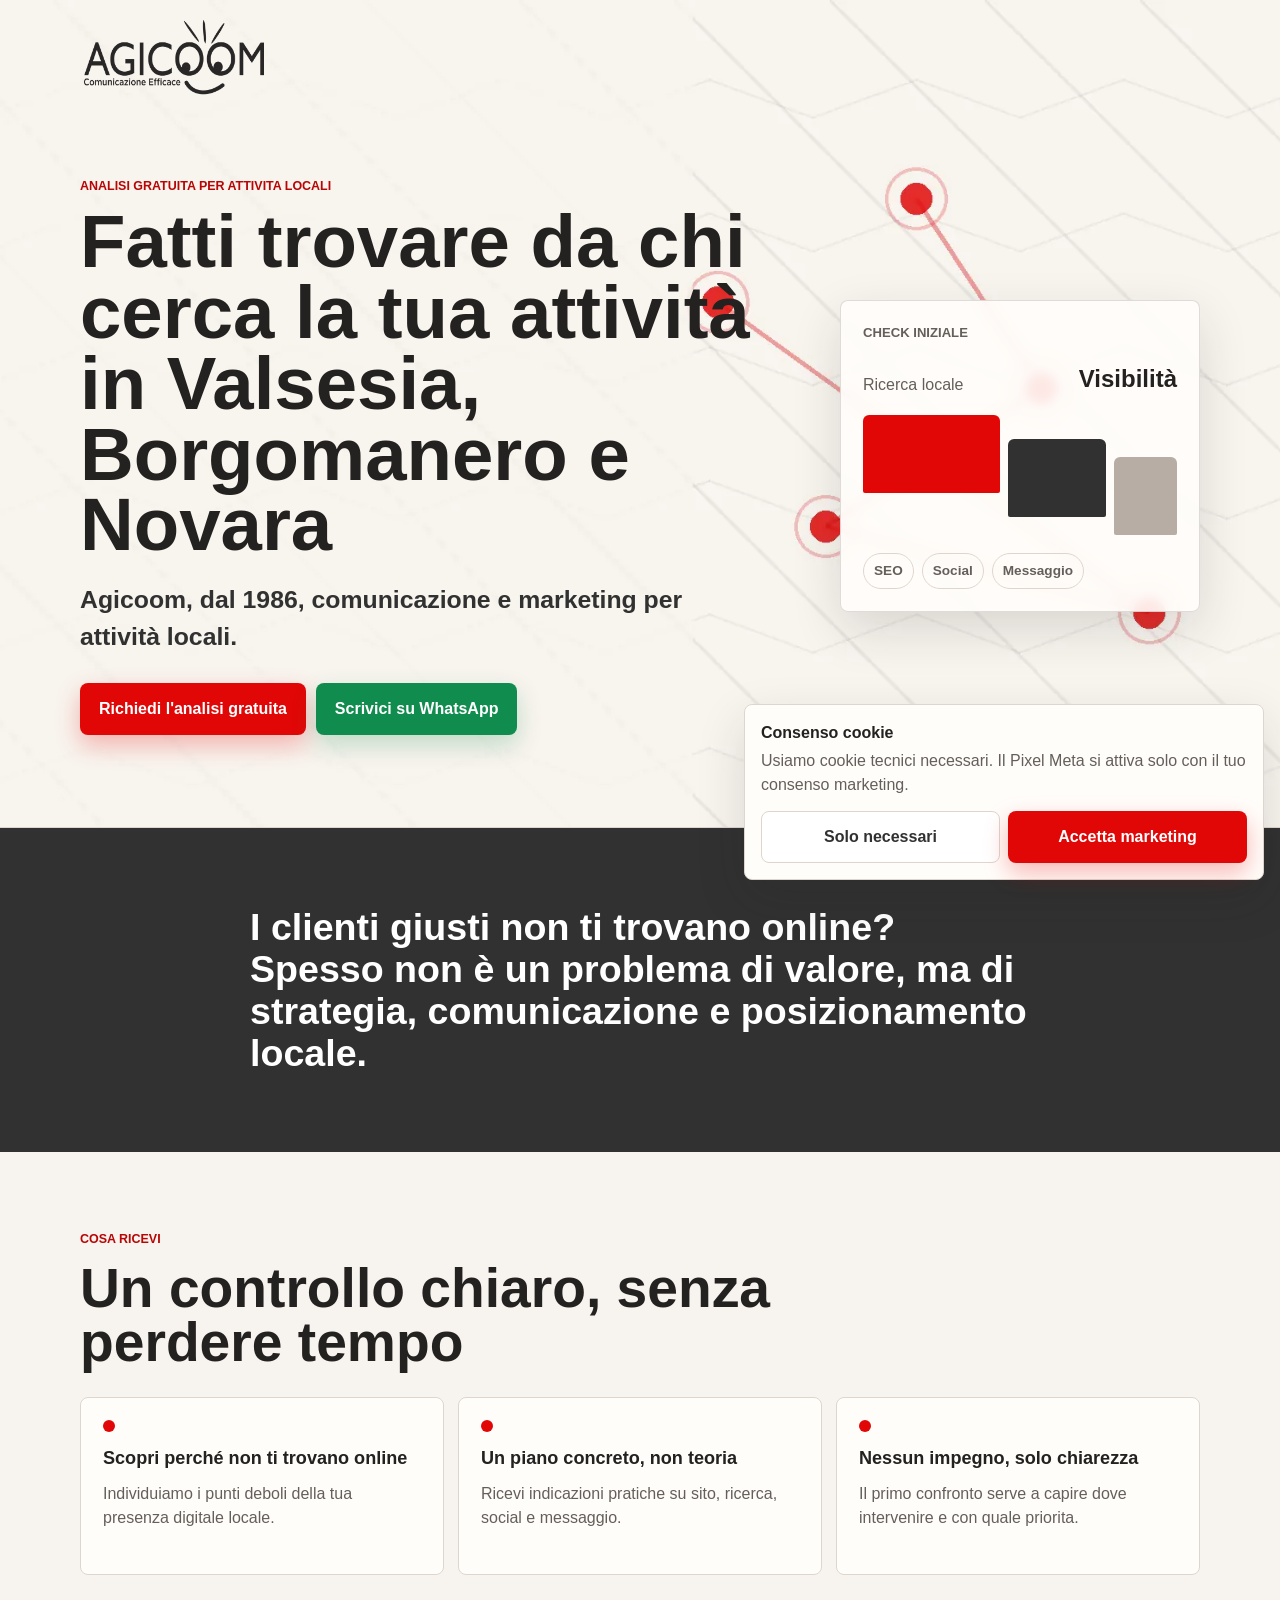
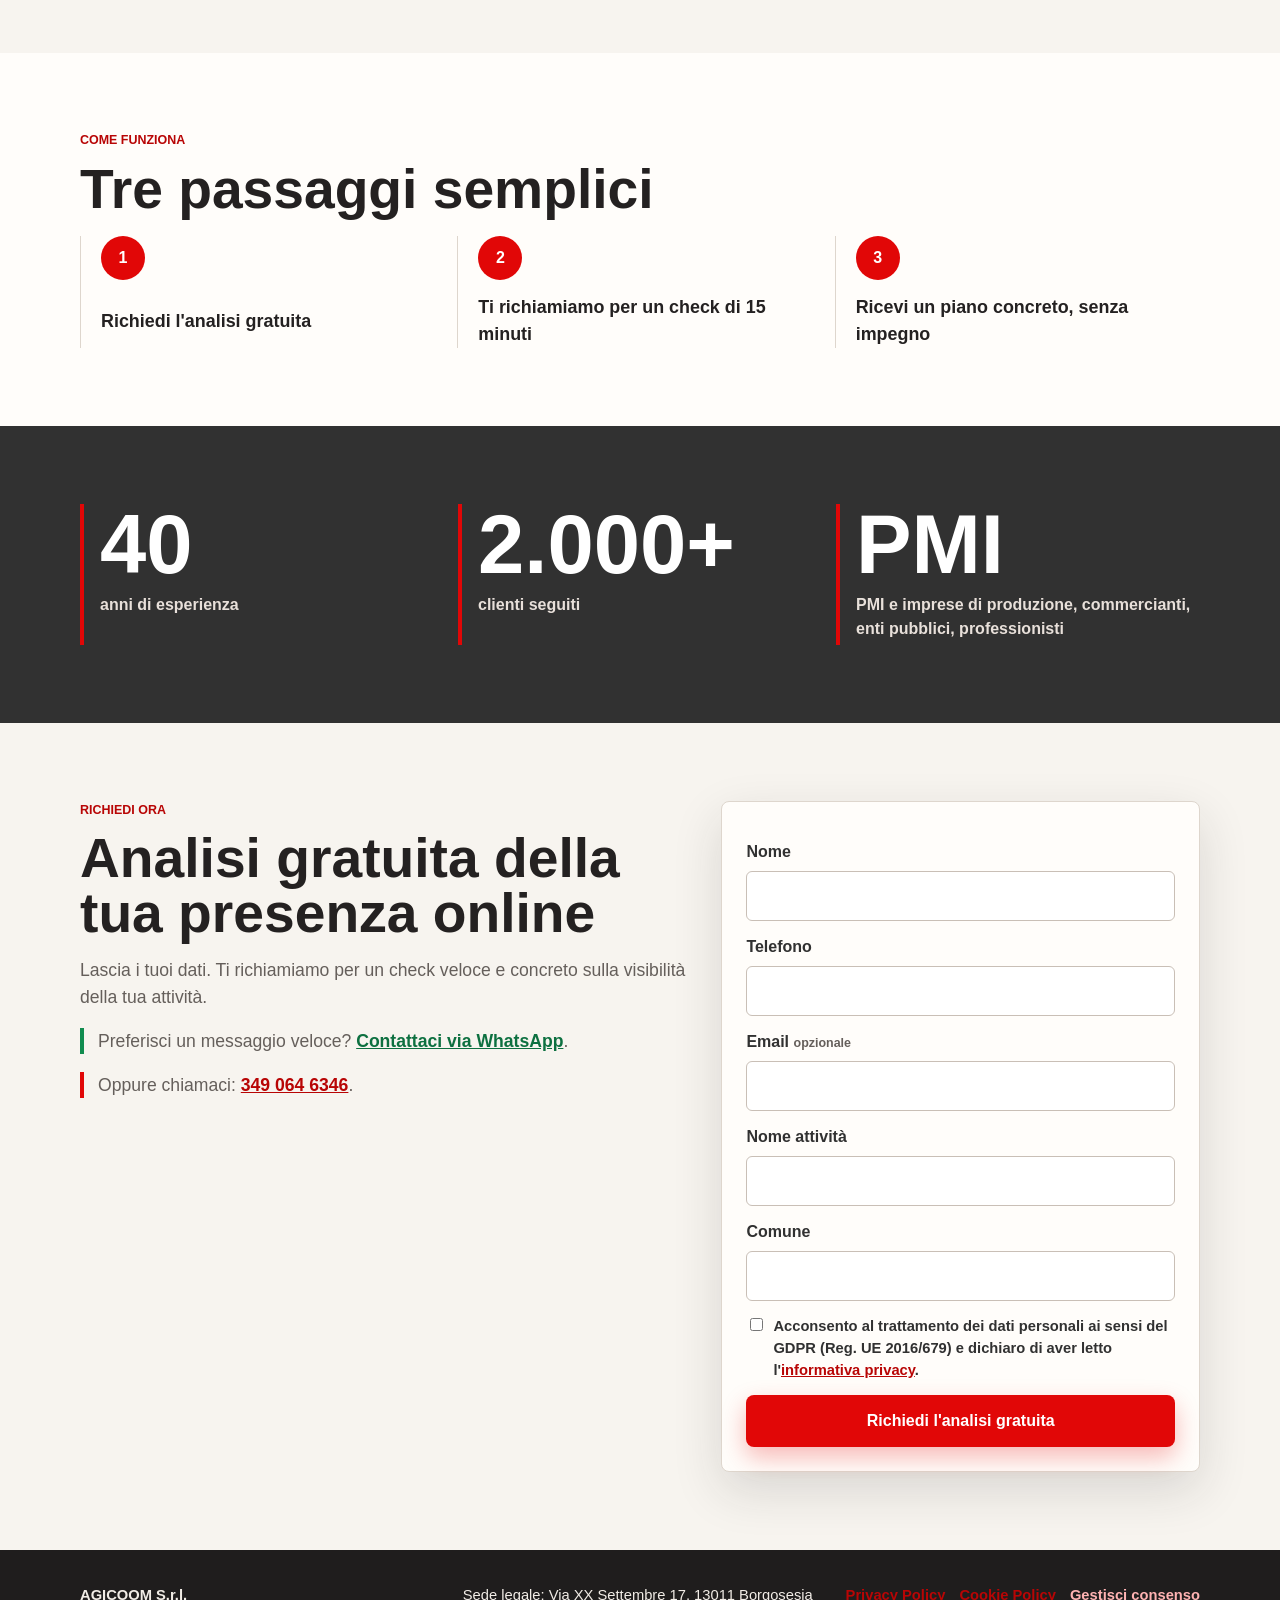
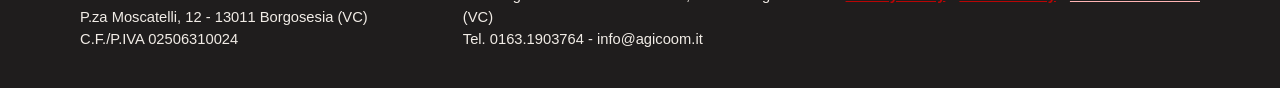
==== index.html @ b38d0c37 "Initial AGICOOM landing page" ====
<!doctype html>
<html lang="it">
  <head>
    <meta charset="utf-8">
    <meta name="viewport" content="width=device-width, initial-scale=1">
    <title>Analisi gratuita visibilita online | AGICOOM</title>
    <meta name="description" content="Richiedi l'analisi gratuita della tua presenza online in Valsesia, Borgomanero e Novara. AGICOOM, comunicazione e marketing dal 1986.">
    <link rel="canonical" href="https://analisi.agicoom.com/">
    <meta property="og:title" content="Fatti trovare da chi cerca la tua attivita">
    <meta property="og:description" content="Analisi gratuita della tua presenza online per attivita locali in Valsesia, Borgomanero e Novara.">
    <meta property="og:type" content="website">
    <meta property="og:url" content="https://analisi.agicoom.com/">
    <meta name="theme-color" content="#e10707">
    <link rel="icon" type="image/png" href="assets/favicon.png">
    <link rel="preload" href="assets/hero-local-visibility.webp" as="image" type="image/webp">
    <link rel="stylesheet" href="styles.css">
    <script src="script.js" defer></script>
  </head>
  <body data-page="landing">
    <header class="site-header" aria-label="Intestazione">
      <a class="brand" href="#hero" aria-label="AGICOOM">
        <picture>
          <source srcset="assets/agicoom-logo.webp" type="image/webp">
          <img src="assets/agicoom-logo.png" width="640" height="271" alt="AGICOOM Comunicazione Efficace">
        </picture>
      </a>
    </header>

    <main>
      <section class="hero section-band" id="hero">
        <div class="container hero-grid">
          <div class="hero-copy">
            <p class="eyebrow">Analisi gratuita per attivita locali</p>
            <h1>Fatti trovare da chi cerca la tua attivit&agrave; in Valsesia, Borgomanero e Novara</h1>
            <p class="hero-subtitle">Agicoom, dal 1986, comunicazione e marketing per attivit&agrave; locali.</p>
            <div class="hero-actions">
              <a class="button primary" href="#lead-form">Richiedi l'analisi gratuita</a>
              <a class="button whatsapp-button" href="https://wa.me/393490646346?text=Ciao%20AGICOOM%2C%20vorrei%20richiedere%20l%27analisi%20gratuita%20della%20mia%20presenza%20online." target="_blank" rel="noopener" data-whatsapp-link>Scrivici su WhatsApp</a>
            </div>
          </div>
          <div class="hero-proof" aria-label="Sintesi dell'analisi">
            <div class="audit-panel">
              <p class="panel-label">Check iniziale</p>
              <div class="signal-row">
                <span>Ricerca locale</span>
                <strong>Visibilit&agrave;</strong>
              </div>
              <div class="signal-bars" aria-hidden="true">
                <span></span>
                <span></span>
                <span></span>
              </div>
              <div class="signal-list">
                <span>SEO</span>
                <span>Social</span>
                <span>Messaggio</span>
              </div>
            </div>
          </div>
        </div>
      </section>

      <section class="section-band problem">
        <div class="container narrow">
          <p>I clienti giusti non ti trovano online? Spesso non &egrave; un problema di valore, ma di strategia, comunicazione e posizionamento locale.</p>
        </div>
      </section>

      <section class="section-band value">
        <div class="container">
          <div class="section-heading">
            <p class="eyebrow">Cosa ricevi</p>
            <h2>Un controllo chiaro, senza perdere tempo</h2>
          </div>
          <div class="feature-grid">
            <article class="feature-item">
              <span class="icon-dot" aria-hidden="true"></span>
              <h3>Scopri perch&eacute; non ti trovano online</h3>
              <p>Individuiamo i punti deboli della tua presenza digitale locale.</p>
            </article>
            <article class="feature-item">
              <span class="icon-dot" aria-hidden="true"></span>
              <h3>Un piano concreto, non teoria</h3>
              <p>Ricevi indicazioni pratiche su sito, ricerca, social e messaggio.</p>
            </article>
            <article class="feature-item">
              <span class="icon-dot" aria-hidden="true"></span>
              <h3>Nessun impegno, solo chiarezza</h3>
              <p>Il primo confronto serve a capire dove intervenire e con quale priorita.</p>
            </article>
          </div>
        </div>
      </section>

      <section class="section-band steps">
        <div class="container">
          <div class="section-heading compact">
            <p class="eyebrow">Come funziona</p>
            <h2>Tre passaggi semplici</h2>
          </div>
          <ol class="step-list">
            <li>
              <span>1</span>
              <p>Richiedi l'analisi gratuita</p>
            </li>
            <li>
              <span>2</span>
              <p>Ti richiamiamo per un check di 15 minuti</p>
            </li>
            <li>
              <span>3</span>
              <p>Ricevi un piano concreto, senza impegno</p>
            </li>
          </ol>
        </div>
      </section>

      <section class="section-band authority">
        <div class="container">
          <div class="counter-grid" aria-label="Esperienza AGICOOM">
            <div>
              <strong>40</strong>
              <span>anni di esperienza</span>
            </div>
            <div>
              <strong>2.000+</strong>
              <span>clienti seguiti</span>
            </div>
            <div>
              <strong>PMI</strong>
              <span>PMI e imprese di produzione, commercianti, enti pubblici, professionisti</span>
            </div>
          </div>
        </div>
      </section>

      <section class="section-band form-section" id="lead-form">
        <div class="container form-layout">
          <div class="form-copy">
            <p class="eyebrow">Richiedi ora</p>
            <h2>Analisi gratuita della tua presenza online</h2>
            <p>Lascia i tuoi dati. Ti richiamiamo per un check veloce e concreto sulla visibilit&agrave; della tua attivit&agrave;.</p>
            <p class="whatsapp-note">Preferisci un messaggio veloce? <a href="https://wa.me/393490646346?text=Ciao%20AGICOOM%2C%20vorrei%20richiedere%20l%27analisi%20gratuita%20della%20mia%20presenza%20online." target="_blank" rel="noopener" data-whatsapp-link>Contattaci via WhatsApp</a>.</p>
            <p class="phone-note">Oppure chiamaci: <a href="tel:+393490646346">349 064 6346</a>.</p>
          </div>

          <form class="lead-form" data-lead-form novalidate>
            <div class="form-status" data-form-status role="status" aria-live="polite"></div>
            <label>
              <span>Nome</span>
              <input type="text" name="nome" autocomplete="name" required>
            </label>
            <label>
              <span>Telefono</span>
              <input type="tel" name="telefono" inputmode="tel" autocomplete="tel" required>
            </label>
            <label>
              <span>Email <small>opzionale</small></span>
              <input type="email" name="email" autocomplete="email">
            </label>
            <label>
              <span>Nome attivit&agrave;</span>
              <input type="text" name="attivita" autocomplete="organization" required>
            </label>
            <label>
              <span>Comune</span>
              <input type="text" name="comune" autocomplete="address-level2" required>
            </label>
            <input type="hidden" name="zona" value="">
            <input type="hidden" name="post" value="">
            <label class="privacy-check">
              <input type="checkbox" name="privacy" required>
              <span>Acconsento al trattamento dei dati personali ai sensi del GDPR (Reg. UE 2016/679) e dichiaro di aver letto l'<a href="privacy.html">informativa privacy</a>.</span>
            </label>
            <button class="button primary wide" type="submit">Richiedi l'analisi gratuita</button>
          </form>
        </div>
      </section>
    </main>

    <footer class="site-footer">
      <div class="container footer-grid">
        <p><strong>AGICOOM S.r.l.</strong><br>P.za Moscatelli, 12 - 13011 Borgosesia (VC)<br>C.F./P.IVA 02506310024</p>
        <p>Sede legale: Via XX Settembre 17, 13011 Borgosesia (VC)<br>Tel. 0163.1903764 - info@agicoom.it</p>
        <p class="footer-links"><a href="privacy.html">Privacy Policy</a> <a href="cookie.html">Cookie Policy</a> <button type="button" data-open-consent>Gestisci consenso</button></p>
      </div>
    </footer>

    <div class="sticky-actions" aria-label="Azioni rapide">
      <a class="sticky-cta" href="#lead-form">Analisi gratuita</a>
      <a class="sticky-whatsapp" href="https://wa.me/393490646346?text=Ciao%20AGICOOM%2C%20vorrei%20richiedere%20l%27analisi%20gratuita%20della%20mia%20presenza%20online." target="_blank" rel="noopener" data-whatsapp-link>WhatsApp</a>
    </div>

    <div class="cookie-banner" data-cookie-banner hidden>
      <div>
        <strong>Consenso cookie</strong>
        <p>Usiamo cookie tecnici necessari. Il Pixel Meta si attiva solo con il tuo consenso marketing.</p>
      </div>
      <div class="cookie-actions">
        <button type="button" class="button ghost" data-consent-reject>Solo necessari</button>
        <button type="button" class="button primary" data-consent-accept>Accetta marketing</button>
      </div>
    </div>
  </body>
</html>
---- styles.css ----
:root {
  color-scheme: light;
  --ink: #242121;
  --muted: #655f5b;
  --paper: #f7f4ef;
  --paper-strong: #fffdfa;
  --line: #ded6cd;
  --accent: #e10707;
  --accent-dark: #b80505;
  --charcoal: #313131;
  --white: #ffffff;
  --shadow: 0 18px 50px rgba(36, 33, 33, 0.14);
  --radius: 8px;
  --max: 1120px;
}

* {
  box-sizing: border-box;
}

html {
  scroll-behavior: smooth;
}

body {
  margin: 0;
  background: var(--paper);
  color: var(--ink);
  font-family: Arial, Helvetica, sans-serif;
  line-height: 1.5;
}

img {
  display: block;
  max-width: 100%;
  height: auto;
}

a {
  color: inherit;
}

.container {
  width: min(100% - 32px, var(--max));
  margin: 0 auto;
}

.narrow {
  width: min(100% - 32px, 780px);
}

.site-header {
  position: absolute;
  z-index: 5;
  top: 0;
  left: 0;
  right: 0;
  padding: 20px 0;
}

.site-header.simple {
  position: static;
  background: var(--paper-strong);
  border-bottom: 1px solid var(--line);
}

.brand {
  display: block;
  width: 142px;
  margin-left: max(16px, calc((100vw - var(--max)) / 2));
  text-decoration: none;
}

.section-band {
  position: relative;
  padding: 54px 0;
}

.hero {
  min-height: 94svh;
  padding: 114px 0 48px;
  background: var(--paper) url("assets/hero-local-visibility.webp") center / cover no-repeat;
  display: flex;
  align-items: flex-start;
}

.hero::after {
  content: "";
  position: absolute;
  inset: auto 0 0;
  height: 1px;
  background: var(--line);
}

.hero-grid {
  display: grid;
  gap: 32px;
}

.hero-copy {
  max-width: 760px;
}

.eyebrow {
  margin: 0 0 12px;
  color: var(--accent-dark);
  font-size: 0.78rem;
  font-weight: 800;
  letter-spacing: 0;
  text-transform: uppercase;
}

h1,
h2,
h3,
p {
  overflow-wrap: anywhere;
}

h1 {
  margin: 0;
  max-width: 900px;
  font-size: clamp(2.35rem, 9vw, 4.65rem);
  line-height: 0.95;
  letter-spacing: 0;
}

h2 {
  margin: 0;
  font-size: clamp(2rem, 7vw, 3.45rem);
  line-height: 0.98;
  letter-spacing: 0;
}

h3 {
  margin: 0;
  font-size: 1.13rem;
  line-height: 1.18;
  letter-spacing: 0;
}

.hero-subtitle {
  max-width: 610px;
  margin: 20px 0 28px;
  color: var(--charcoal);
  font-size: clamp(1.1rem, 4.3vw, 1.55rem);
  font-weight: 700;
}

.hero-actions {
  display: flex;
  align-items: center;
  gap: 10px;
  flex-wrap: wrap;
}

.button {
  display: inline-flex;
  min-height: 48px;
  align-items: center;
  justify-content: center;
  border: 1px solid transparent;
  border-radius: var(--radius);
  padding: 13px 18px;
  font: inherit;
  font-weight: 800;
  text-align: center;
  text-decoration: none;
  cursor: pointer;
}

.primary {
  background: var(--accent);
  color: var(--white);
  box-shadow: 0 10px 24px rgba(225, 7, 7, 0.28);
}

.primary:hover,
.primary:focus-visible {
  background: var(--accent-dark);
}

.whatsapp-button,
.sticky-whatsapp {
  background: #118c4f;
  color: var(--white);
  box-shadow: 0 10px 24px rgba(17, 140, 79, 0.24);
}

.whatsapp-button:hover,
.whatsapp-button:focus-visible,
.sticky-whatsapp:hover,
.sticky-whatsapp:focus-visible {
  background: #0d7040;
}

.ghost {
  background: var(--white);
  color: var(--charcoal);
  border-color: var(--line);
}

.wide {
  width: 100%;
}

.hero-proof {
  display: none;
}

.audit-panel {
  width: min(100%, 360px);
  margin-left: auto;
  border: 1px solid rgba(49, 49, 49, 0.16);
  border-radius: var(--radius);
  background: rgba(255, 253, 250, 0.9);
  padding: 22px;
  box-shadow: var(--shadow);
  backdrop-filter: blur(6px);
}

.panel-label {
  margin: 0 0 18px;
  color: var(--muted);
  font-size: 0.82rem;
  font-weight: 800;
  text-transform: uppercase;
}

.signal-row {
  display: flex;
  align-items: end;
  justify-content: space-between;
  gap: 16px;
  color: var(--muted);
}

.signal-row strong {
  color: var(--ink);
  font-size: 1.5rem;
}

.signal-bars {
  display: grid;
  grid-template-columns: 1fr 0.72fr 0.46fr;
  gap: 8px;
  margin: 18px 0;
}

.signal-bars span {
  height: 78px;
  border-radius: 6px 6px 2px 2px;
  background: var(--accent);
}

.signal-bars span:nth-child(2) {
  margin-top: 24px;
  background: #313131;
}

.signal-bars span:nth-child(3) {
  margin-top: 42px;
  background: #b8ada4;
}

.signal-list {
  display: flex;
  gap: 8px;
  flex-wrap: wrap;
}

.signal-list span {
  border: 1px solid var(--line);
  border-radius: 999px;
  padding: 7px 10px;
  color: var(--muted);
  font-size: 0.85rem;
  font-weight: 700;
}

.problem {
  background: var(--charcoal);
  color: var(--white);
}

.problem p {
  margin: 0;
  font-size: clamp(1.35rem, 5vw, 2.35rem);
  font-weight: 800;
  line-height: 1.12;
}

.section-heading {
  max-width: 720px;
  margin-bottom: 28px;
}

.section-heading.compact {
  margin-bottom: 20px;
}

.feature-grid,
.counter-grid {
  display: grid;
  gap: 14px;
}

.feature-item {
  min-height: 178px;
  border: 1px solid var(--line);
  border-radius: var(--radius);
  background: var(--paper-strong);
  padding: 22px;
}

.feature-item p {
  margin: 12px 0 0;
  color: var(--muted);
}

.icon-dot {
  display: block;
  width: 12px;
  height: 12px;
  margin-bottom: 16px;
  border-radius: 50%;
  background: var(--accent);
}

.steps {
  background: var(--paper-strong);
}

.step-list {
  display: grid;
  gap: 12px;
  margin: 0;
  padding: 0;
  list-style: none;
}

.step-list li {
  display: grid;
  grid-template-columns: 44px 1fr;
  align-items: center;
  gap: 14px;
  border-top: 1px solid var(--line);
  padding: 16px 0;
}

.step-list span {
  display: inline-flex;
  width: 44px;
  height: 44px;
  align-items: center;
  justify-content: center;
  border-radius: 50%;
  background: var(--accent);
  color: var(--white);
  font-weight: 900;
}

.step-list p {
  margin: 0;
  font-size: 1.12rem;
  font-weight: 800;
}

.authority {
  background: var(--charcoal);
  color: var(--white);
}

.counter-grid div {
  border-left: 4px solid var(--accent);
  padding: 4px 0 4px 16px;
}

.counter-grid strong {
  display: block;
  font-size: clamp(2.6rem, 13vw, 5.2rem);
  line-height: 0.9;
  letter-spacing: 0;
}

.counter-grid span {
  display: block;
  margin-top: 10px;
  color: #e8e0da;
  font-weight: 800;
}

.form-section {
  background: var(--paper);
}

.form-layout {
  display: grid;
  gap: 26px;
}

.form-copy p:not(.eyebrow) {
  color: var(--muted);
  font-size: 1.1rem;
}

.whatsapp-note {
  margin-top: 18px;
  padding-left: 14px;
  border-left: 4px solid #118c4f;
}

.phone-note {
  margin-top: 10px;
  padding-left: 14px;
  border-left: 4px solid var(--accent);
}

.whatsapp-note a {
  color: #0d7040;
  font-weight: 900;
}

.phone-note a {
  color: var(--accent-dark);
  font-weight: 900;
}

.lead-form {
  display: grid;
  gap: 14px;
  border: 1px solid var(--line);
  border-radius: var(--radius);
  background: var(--paper-strong);
  padding: 18px;
  box-shadow: var(--shadow);
}

.lead-form label {
  display: grid;
  gap: 7px;
  color: var(--charcoal);
  font-weight: 800;
}

.lead-form input[type="text"],
.lead-form input[type="tel"],
.lead-form input[type="email"] {
  width: 100%;
  min-height: 48px;
  border: 1px solid #c9bfb6;
  border-radius: 6px;
  background: var(--white);
  padding: 12px 13px;
  color: var(--ink);
  font: inherit;
}

.lead-form small {
  color: var(--muted);
  font-size: 0.78rem;
  font-weight: 700;
}

.lead-form input:focus {
  outline: 3px solid rgba(225, 7, 7, 0.18);
  border-color: var(--accent);
}

.privacy-check {
  grid-template-columns: 20px 1fr;
  align-items: start;
  gap: 10px;
  color: var(--muted);
  font-size: 0.92rem;
  font-weight: 400;
}

.privacy-check input {
  margin-top: 3px;
  accent-color: var(--accent);
}

.privacy-check a,
.footer-links a,
.legal-content a:not(.button) {
  color: var(--accent-dark);
  font-weight: 800;
}

.form-status {
  min-height: 0;
  color: var(--accent-dark);
  font-weight: 800;
}

.form-status:not(:empty) {
  border: 1px solid rgba(225, 7, 7, 0.25);
  border-radius: 6px;
  background: rgba(225, 7, 7, 0.06);
  padding: 10px 12px;
}

.site-footer {
  background: #1f1d1d;
  color: #f1ece6;
  padding: 34px 0 86px;
}

.footer-grid {
  display: grid;
  gap: 18px;
  font-size: 0.92rem;
}

.footer-grid p {
  margin: 0;
}

.footer-links {
  display: flex;
  align-items: start;
  gap: 14px;
  flex-wrap: wrap;
}

.footer-links button {
  border: 0;
  padding: 0;
  background: transparent;
  color: #ffb3b3;
  font: inherit;
  font-weight: 800;
  text-decoration: underline;
  cursor: pointer;
}

.sticky-actions {
  position: fixed;
  z-index: 9;
  right: 16px;
  bottom: 16px;
  left: 16px;
  display: grid;
  grid-template-columns: minmax(0, 1fr) auto;
  gap: 8px;
}

.sticky-cta,
.sticky-whatsapp {
  min-height: 50px;
  border-radius: var(--radius);
  display: inline-flex;
  align-items: center;
  justify-content: center;
  padding: 12px 14px;
  font-weight: 900;
  text-align: center;
  text-decoration: none;
}

.sticky-cta {
  background: var(--accent);
  color: var(--white);
  box-shadow: 0 12px 28px rgba(225, 7, 7, 0.34);
}

.sticky-whatsapp {
  min-width: 112px;
}

.cookie-banner {
  position: fixed;
  z-index: 10;
  right: 16px;
  bottom: 82px;
  left: 16px;
  display: grid;
  gap: 14px;
  border: 1px solid var(--line);
  border-radius: var(--radius);
  background: var(--paper-strong);
  padding: 16px;
  box-shadow: var(--shadow);
}

.cookie-banner[hidden] {
  display: none !important;
}

.cookie-banner p {
  margin: 4px 0 0;
  color: var(--muted);
}

.cookie-actions {
  display: grid;
  gap: 8px;
}

.thanks-page,
.legal-page {
  min-height: 62svh;
}

.legal-content h1,
.thanks-page h1 {
  font-size: clamp(2.4rem, 9vw, 4.6rem);
}

.legal-content h2 {
  margin-top: 32px;
  font-size: 1.35rem;
  line-height: 1.15;
}

.legal-content p {
  color: var(--muted);
}

.legal-back {
  margin-top: 14px;
}

@media (min-width: 760px) {
  .brand {
    width: 184px;
  }

  .section-band {
    padding: 78px 0;
  }

  .hero {
    min-height: 92vh;
    padding-top: 162px;
    align-items: center;
  }

  .hero-grid {
    grid-template-columns: minmax(0, 1.1fr) minmax(300px, 0.6fr);
    align-items: center;
  }

  .hero-proof {
    display: block;
  }

  .feature-grid,
  .counter-grid {
    grid-template-columns: repeat(3, 1fr);
  }

  .step-list {
    grid-template-columns: repeat(3, 1fr);
  }

  .step-list li {
    grid-template-columns: 1fr;
    align-items: start;
    border-top: 0;
    border-left: 1px solid var(--line);
    padding: 0 20px;
  }

  .form-layout {
    grid-template-columns: minmax(0, 0.9fr) minmax(360px, 0.7fr);
    align-items: start;
  }

  .lead-form {
    padding: 24px;
  }

  .footer-grid {
    grid-template-columns: 1fr 1fr auto;
    align-items: start;
  }

  .sticky-actions {
    display: none;
  }

  .site-footer {
    padding-bottom: 38px;
  }

  .cookie-banner {
    left: auto;
    bottom: 20px;
    width: min(520px, calc(100vw - 40px));
  }

  .cookie-actions {
    grid-template-columns: 1fr 1fr;
  }
}

@media (prefers-reduced-motion: reduce) {
  html {
    scroll-behavior: auto;
  }
}
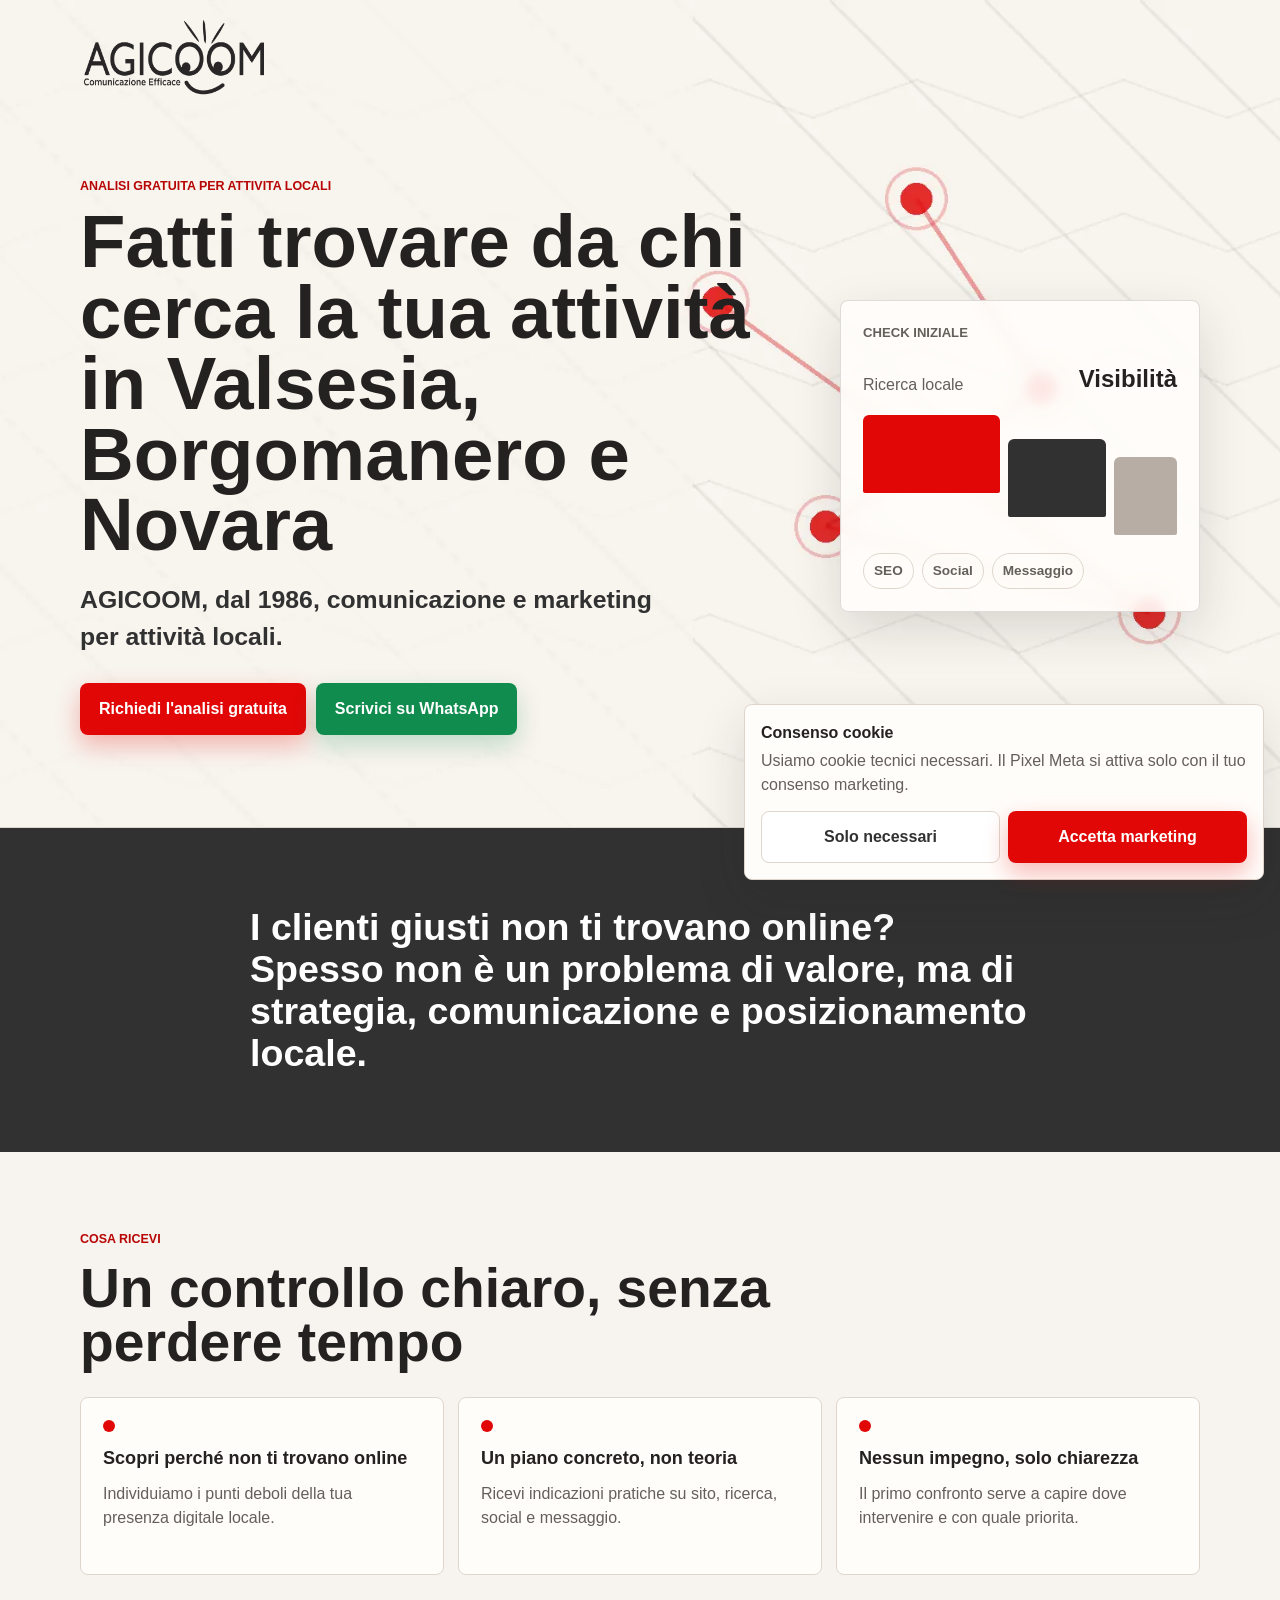
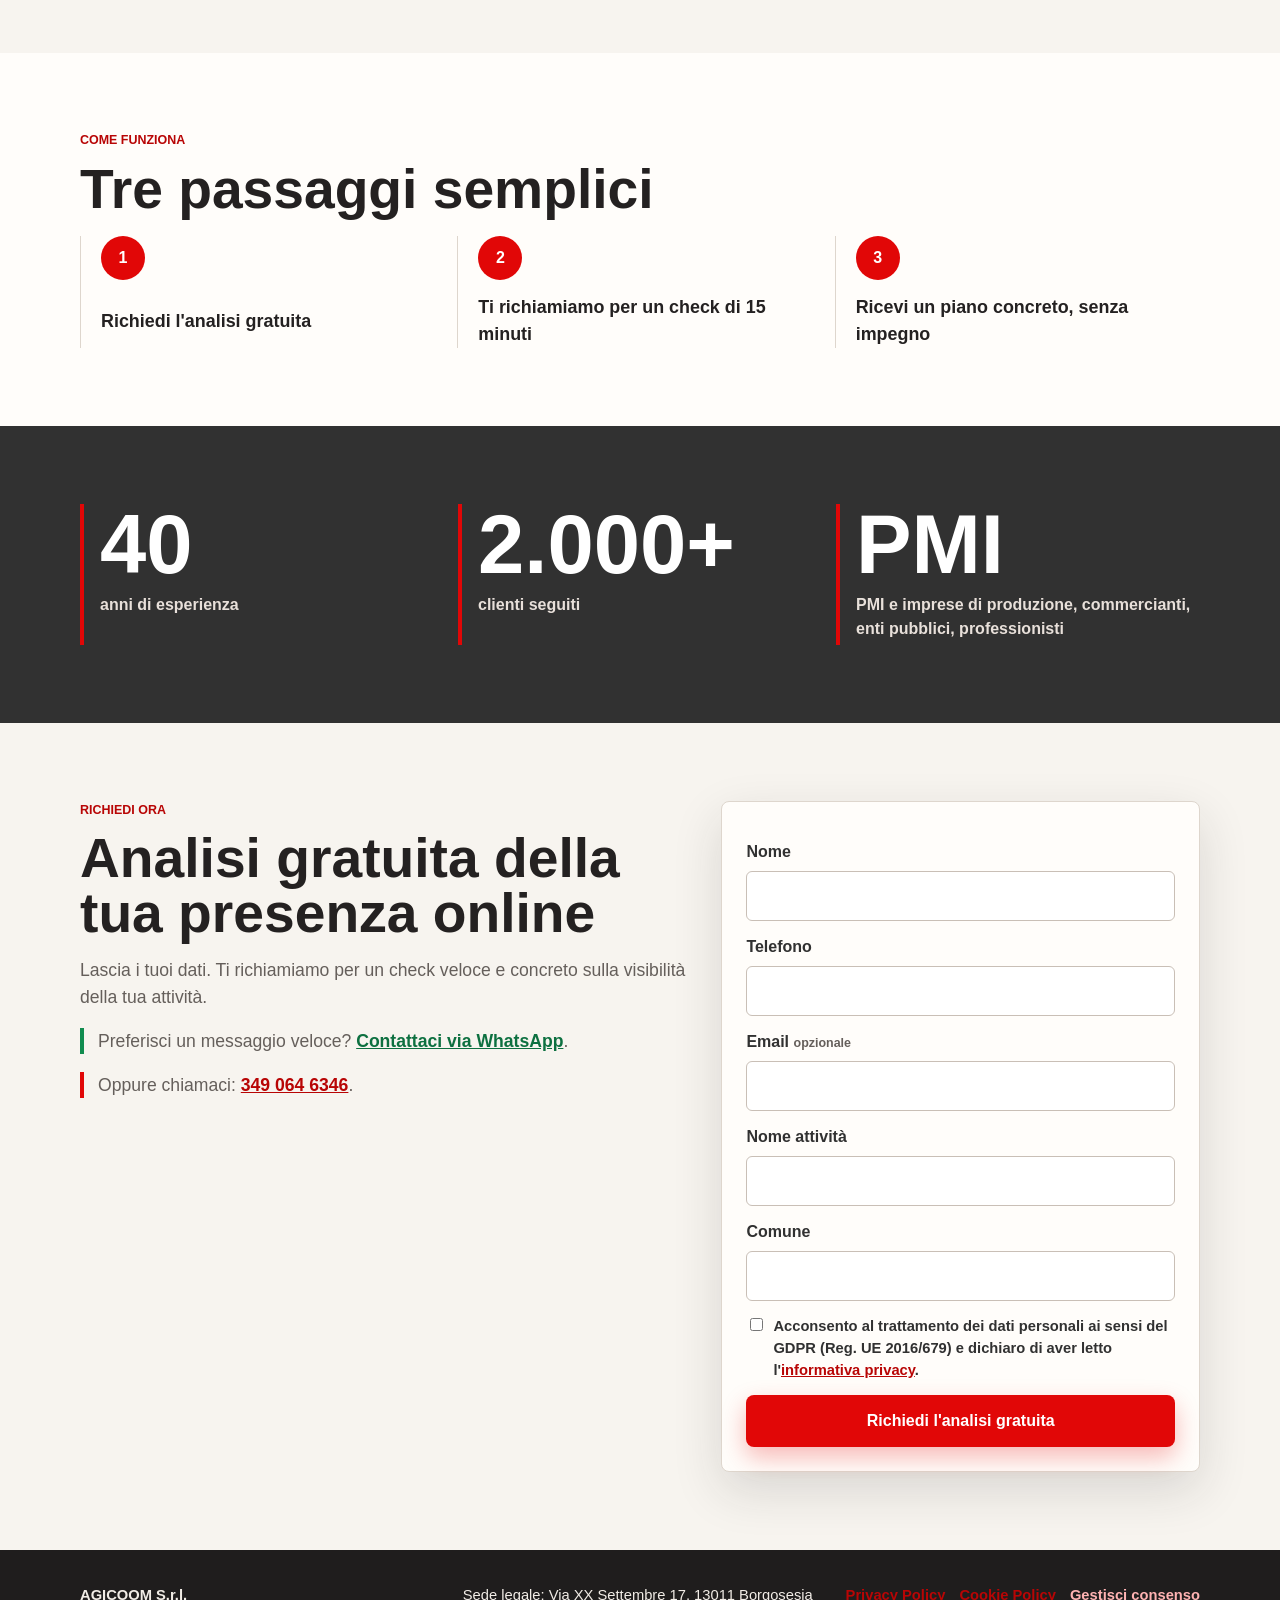
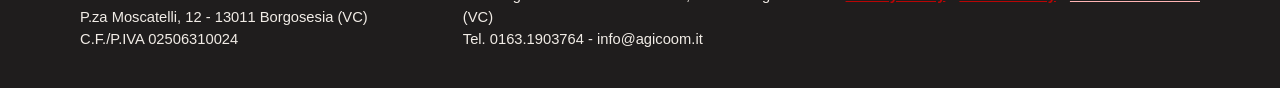
==== commit 045f46f8: "Configure GitHub Pages custom domain" ====
--- a/index.html
+++ b/index.html
@@ -32,7 +32,7 @@
           <div class="hero-copy">
             <p class="eyebrow">Analisi gratuita per attivita locali</p>
             <h1>Fatti trovare da chi cerca la tua attivit&agrave; in Valsesia, Borgomanero e Novara</h1>
-            <p class="hero-subtitle">Agicoom, dal 1986, comunicazione e marketing per attivit&agrave; locali.</p>
+            <p class="hero-subtitle">AGICOOM, dal 1986, comunicazione e marketing per attivit&agrave; locali.</p>
             <div class="hero-actions">
               <a class="button primary" href="#lead-form">Richiedi l'analisi gratuita</a>
               <a class="button whatsapp-button" href="https://wa.me/393490646346?text=Ciao%20AGICOOM%2C%20vorrei%20richiedere%20l%27analisi%20gratuita%20della%20mia%20presenza%20online." target="_blank" rel="noopener" data-whatsapp-link>Scrivici su WhatsApp</a>
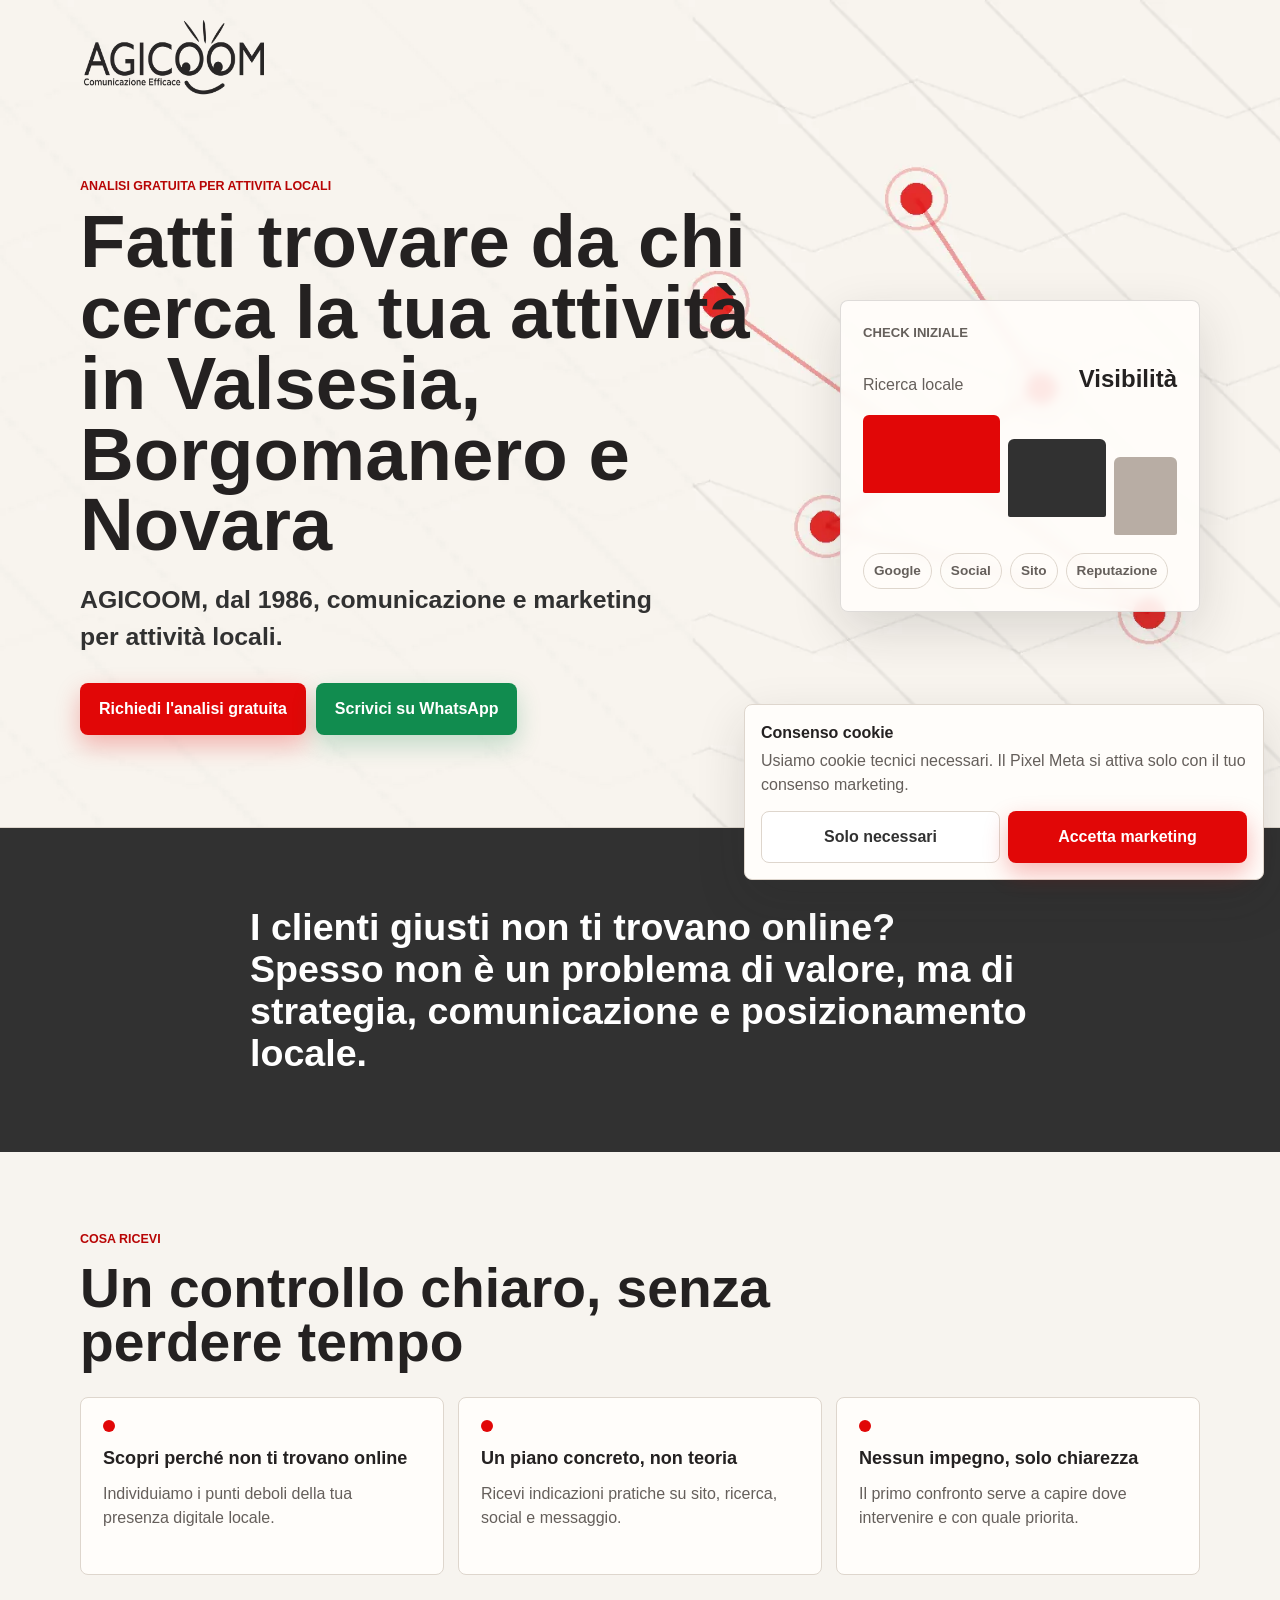
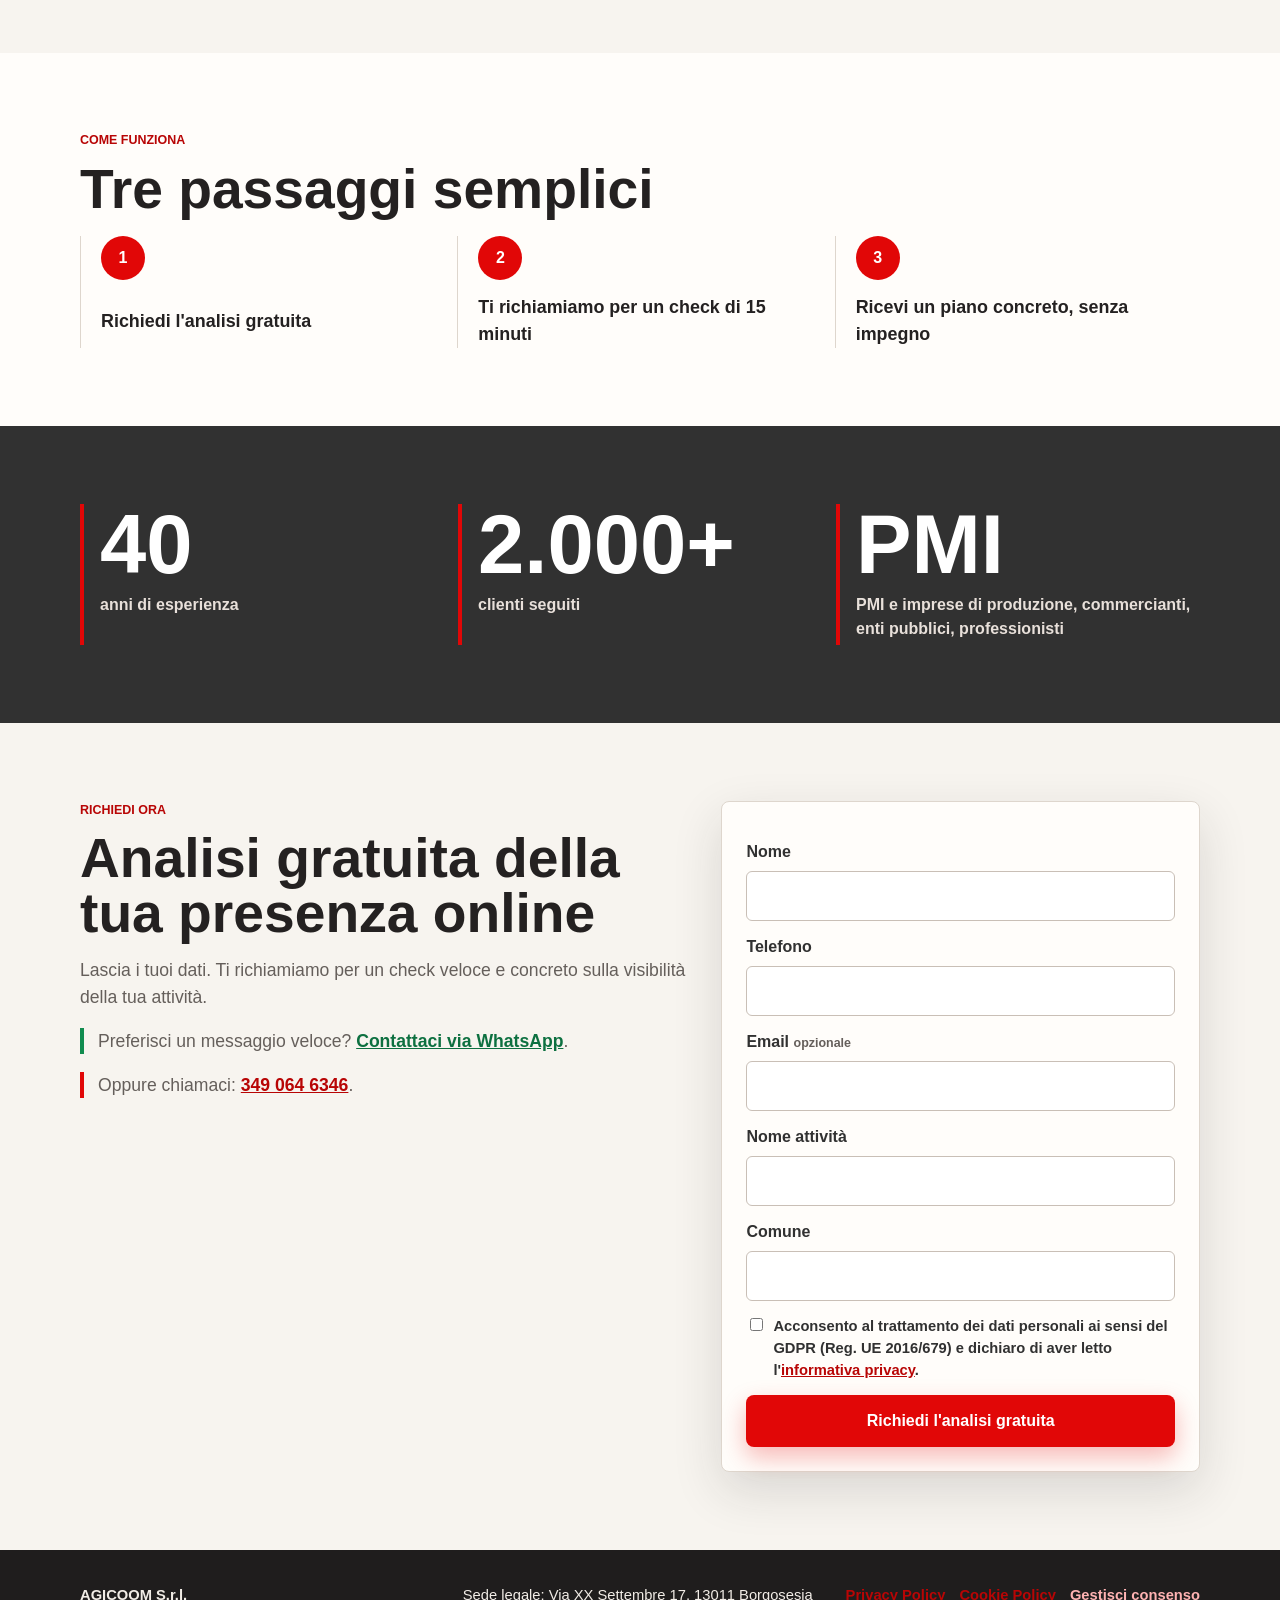
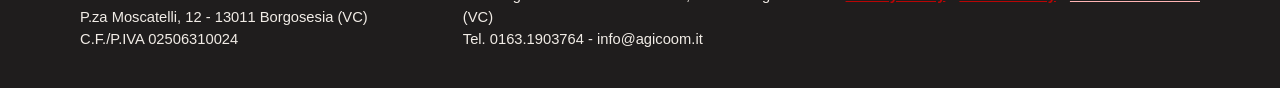
==== commit 110898a0: "Refine hero audit labels" ====
--- a/index.html
+++ b/index.html
@@ -51,9 +51,10 @@
                 <span></span>
               </div>
               <div class="signal-list">
-                <span>SEO</span>
+                <span>Google</span>
                 <span>Social</span>
-                <span>Messaggio</span>
+                <span>Sito</span>
+                <span>Reputazione</span>
               </div>
             </div>
           </div>
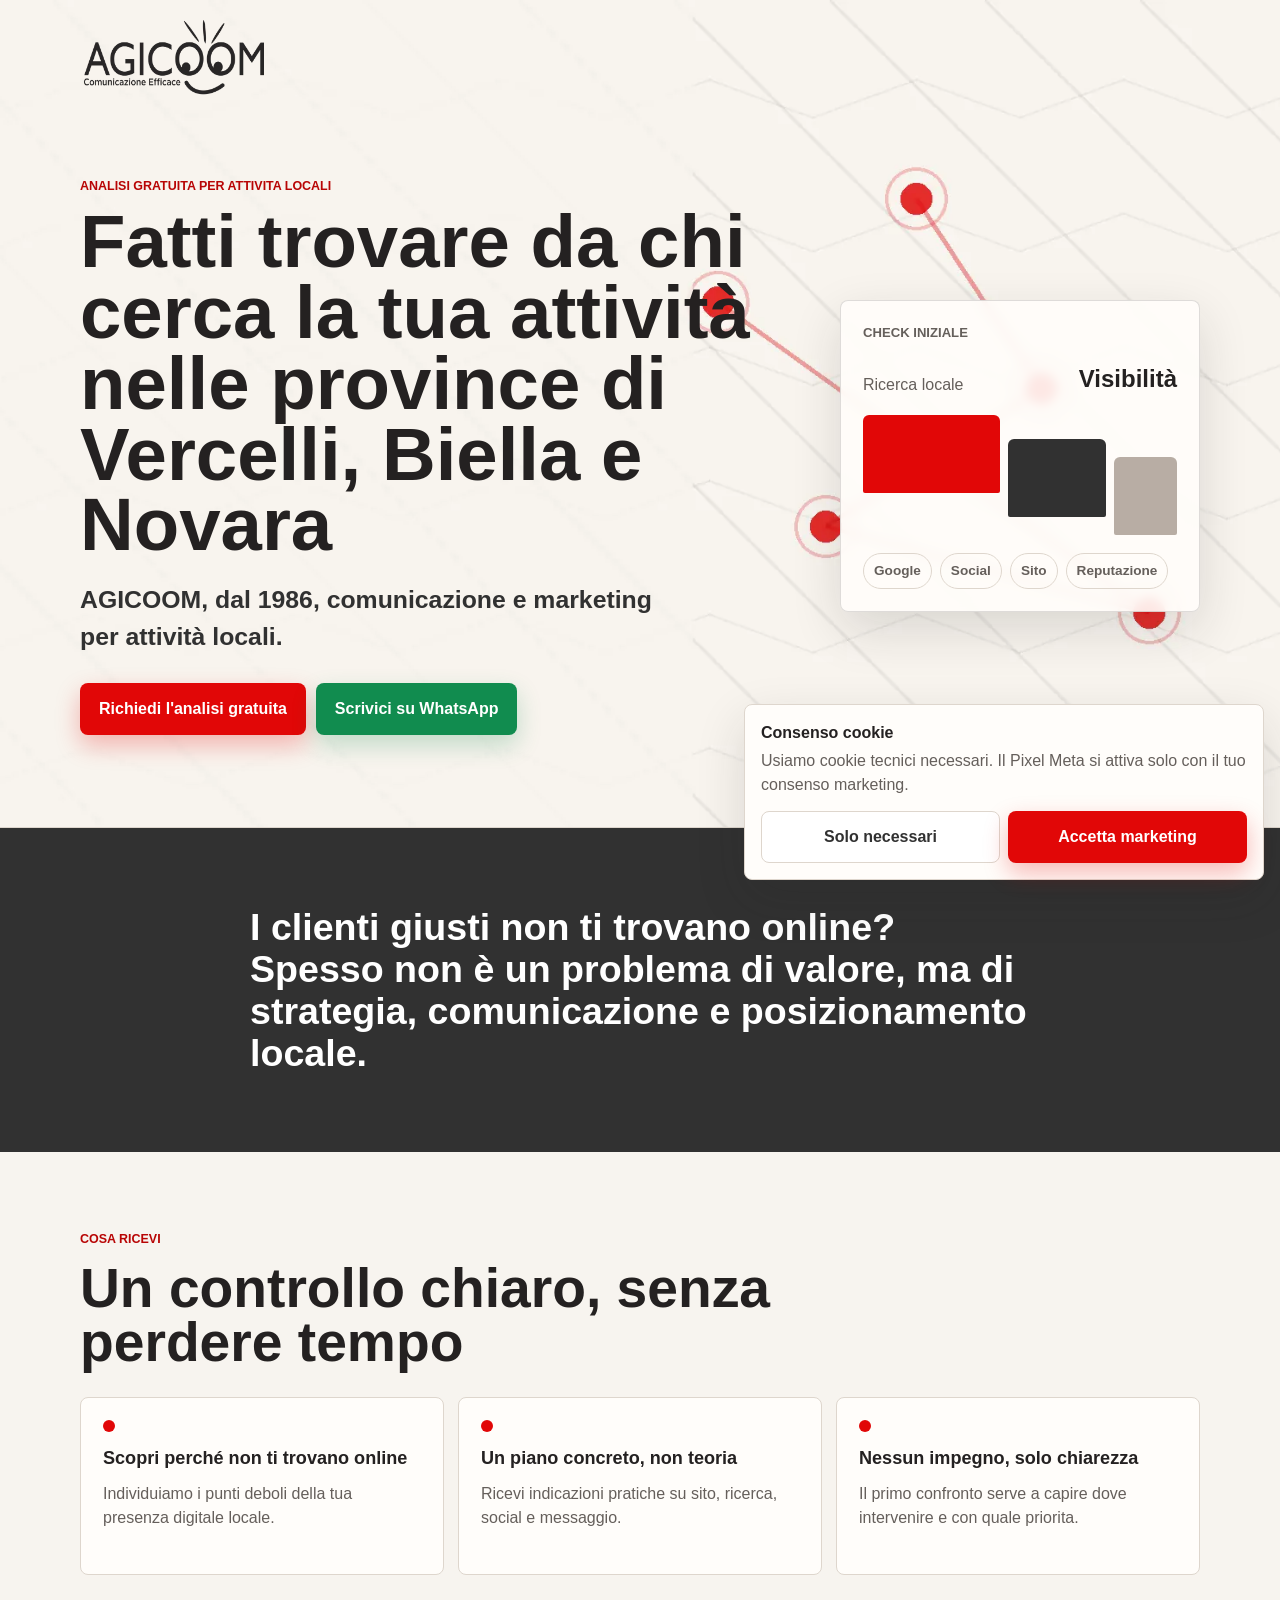
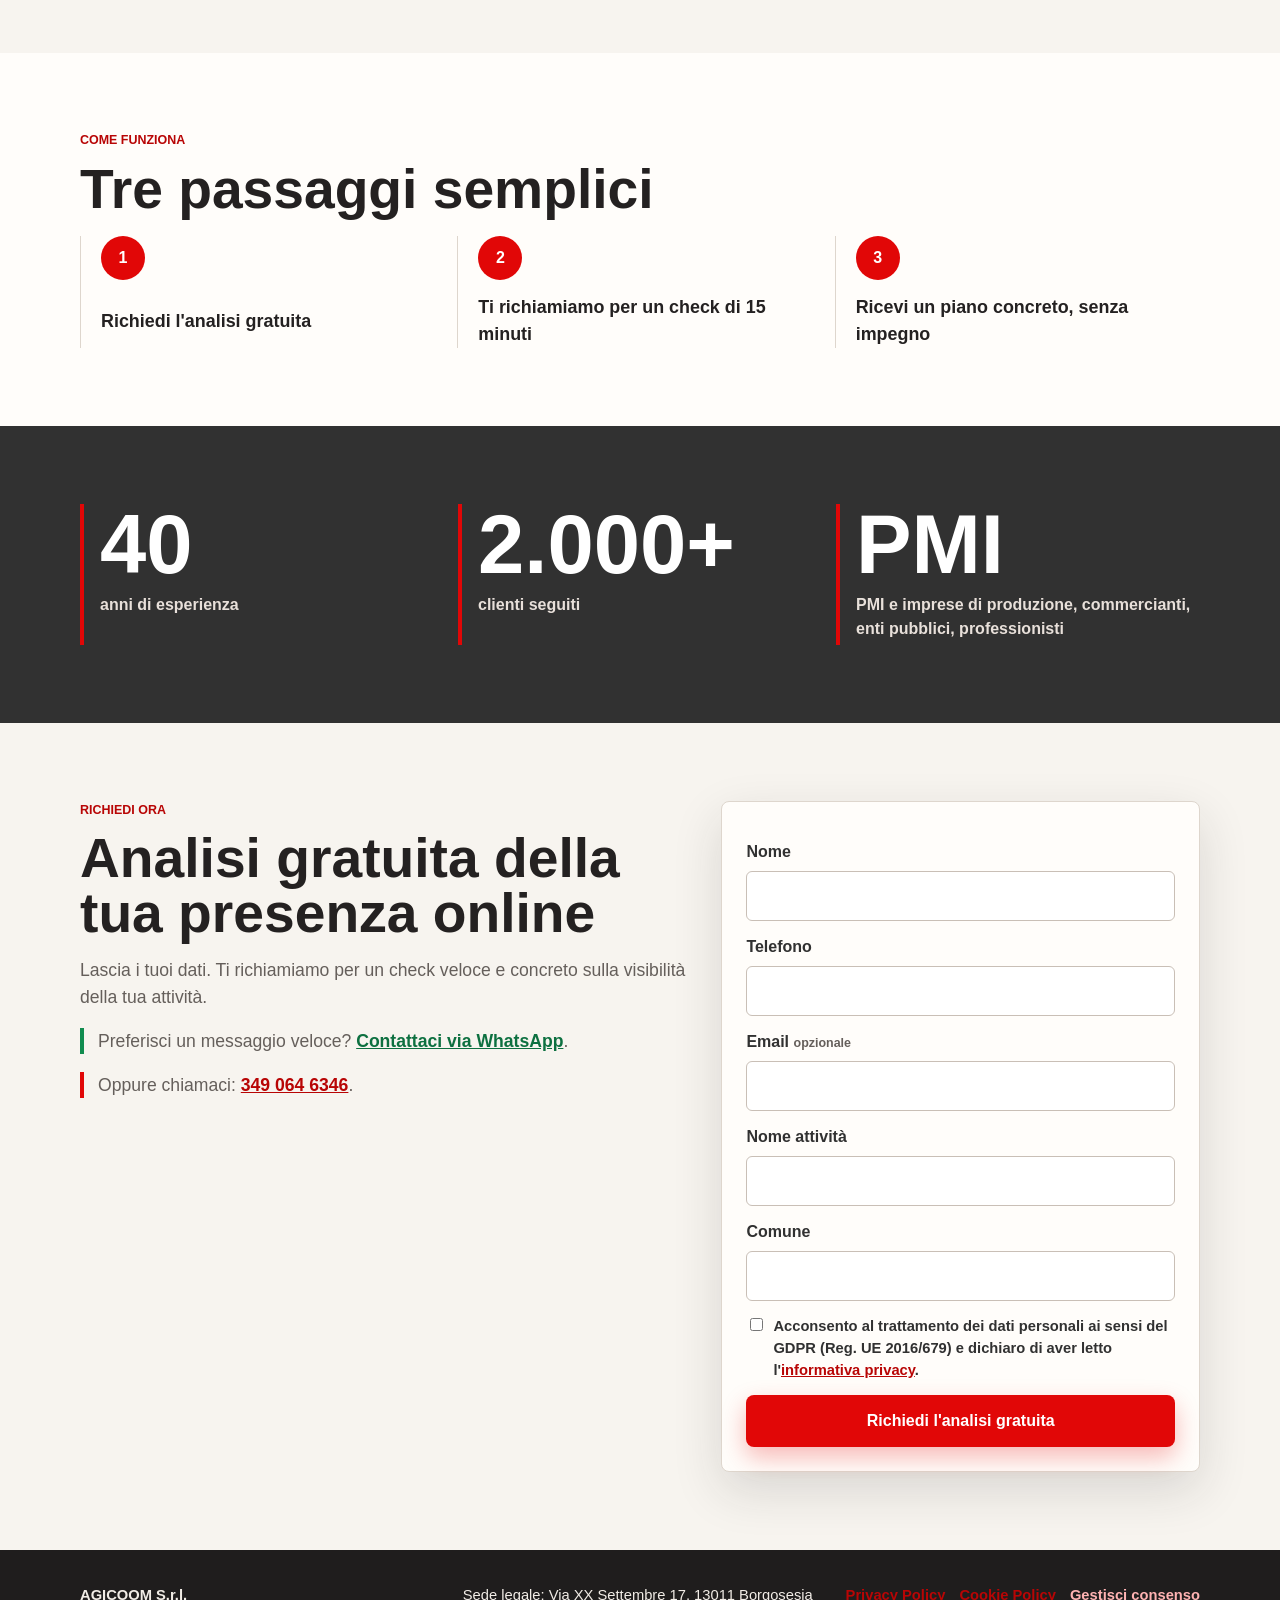
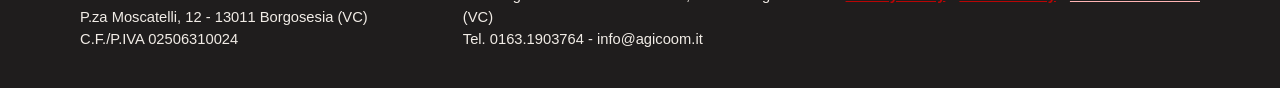
==== commit 9e3b3d11: "Update hero territory copy" ====
--- a/index.html
+++ b/index.html
@@ -4,10 +4,10 @@
     <meta charset="utf-8">
     <meta name="viewport" content="width=device-width, initial-scale=1">
     <title>Analisi gratuita visibilita online | AGICOOM</title>
-    <meta name="description" content="Richiedi l'analisi gratuita della tua presenza online in Valsesia, Borgomanero e Novara. AGICOOM, comunicazione e marketing dal 1986.">
+    <meta name="description" content="Richiedi l'analisi gratuita della tua presenza online nelle province di Vercelli, Biella e Novara. AGICOOM, comunicazione e marketing dal 1986.">
     <link rel="canonical" href="https://analisi.agicoom.com/">
     <meta property="og:title" content="Fatti trovare da chi cerca la tua attivita">
-    <meta property="og:description" content="Analisi gratuita della tua presenza online per attivita locali in Valsesia, Borgomanero e Novara.">
+    <meta property="og:description" content="Analisi gratuita della tua presenza online per attivita locali nelle province di Vercelli, Biella e Novara.">
     <meta property="og:type" content="website">
     <meta property="og:url" content="https://analisi.agicoom.com/">
     <meta name="theme-color" content="#e10707">
@@ -31,7 +31,7 @@
         <div class="container hero-grid">
           <div class="hero-copy">
             <p class="eyebrow">Analisi gratuita per attivita locali</p>
-            <h1>Fatti trovare da chi cerca la tua attivit&agrave; in Valsesia, Borgomanero e Novara</h1>
+            <h1>Fatti trovare da chi cerca la tua attivit&agrave; nelle province di Vercelli, Biella e Novara</h1>
             <p class="hero-subtitle">AGICOOM, dal 1986, comunicazione e marketing per attivit&agrave; locali.</p>
             <div class="hero-actions">
               <a class="button primary" href="#lead-form">Richiedi l'analisi gratuita</a>
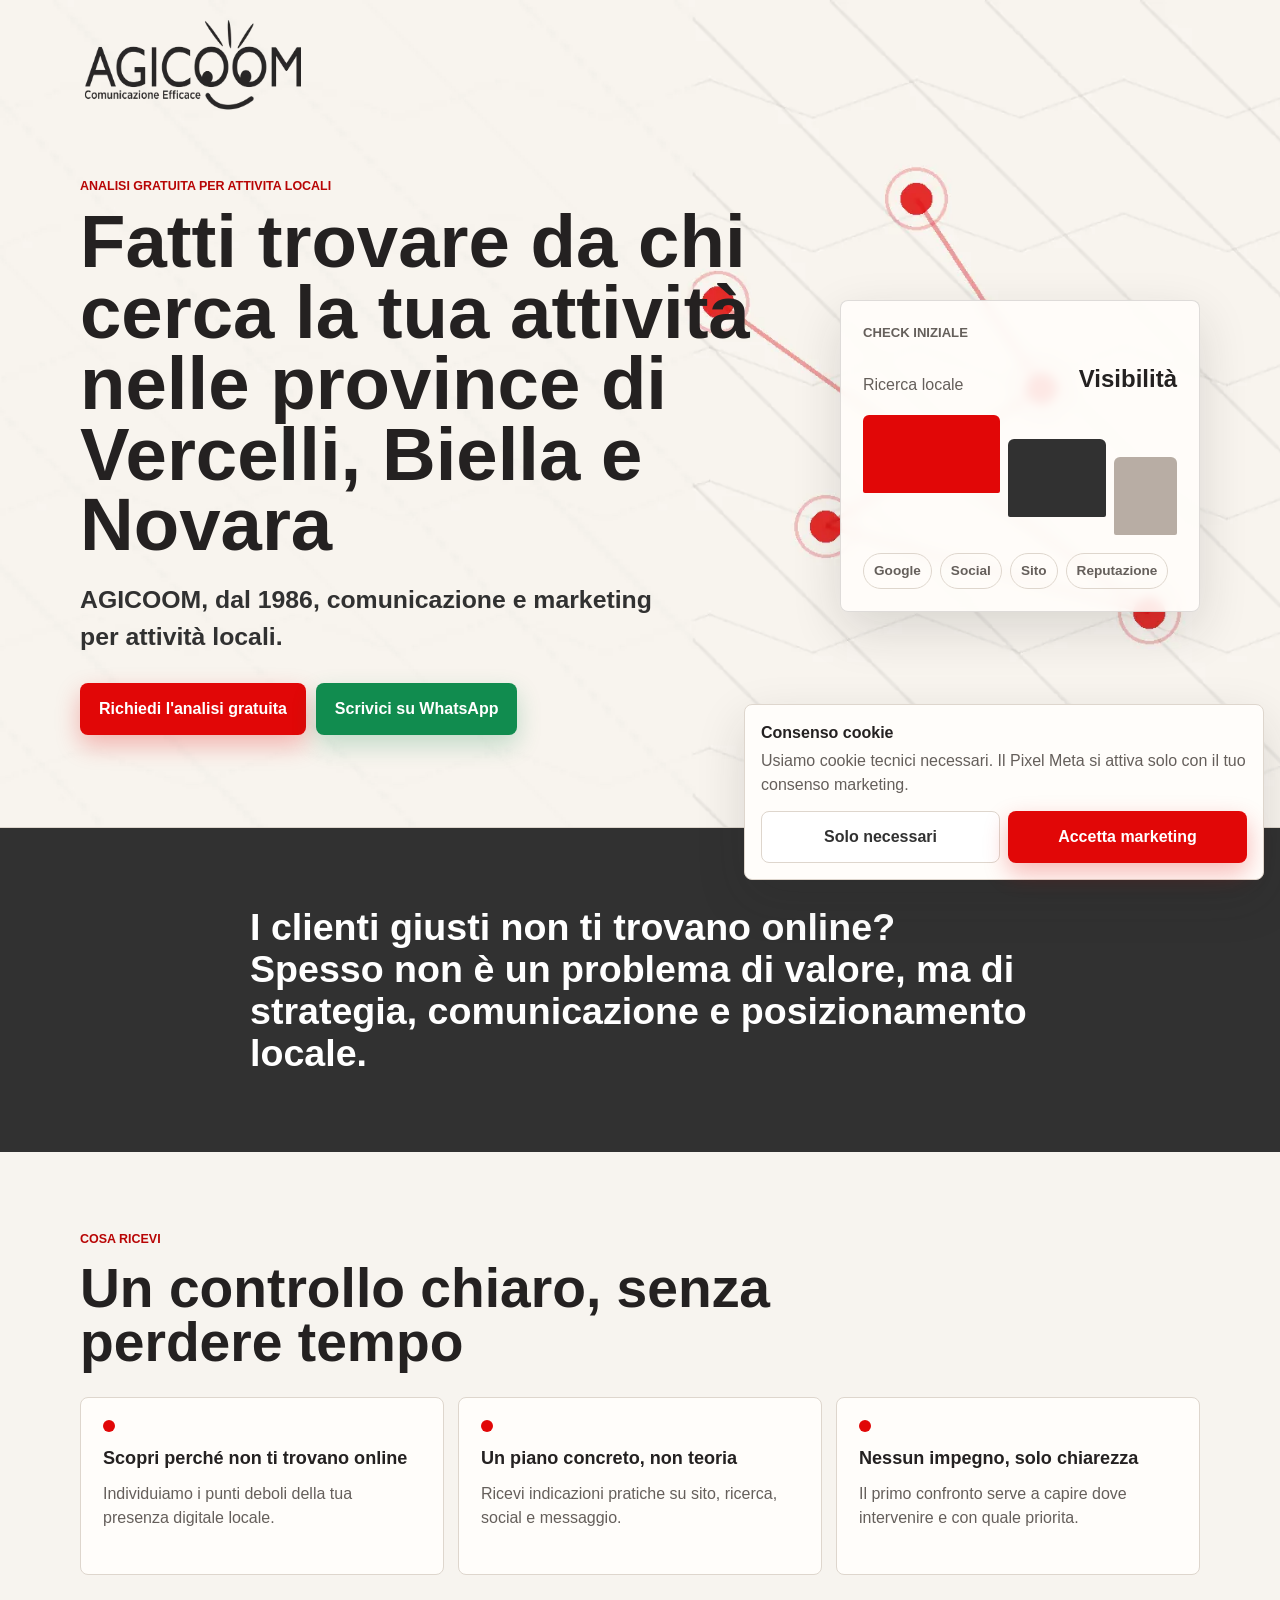
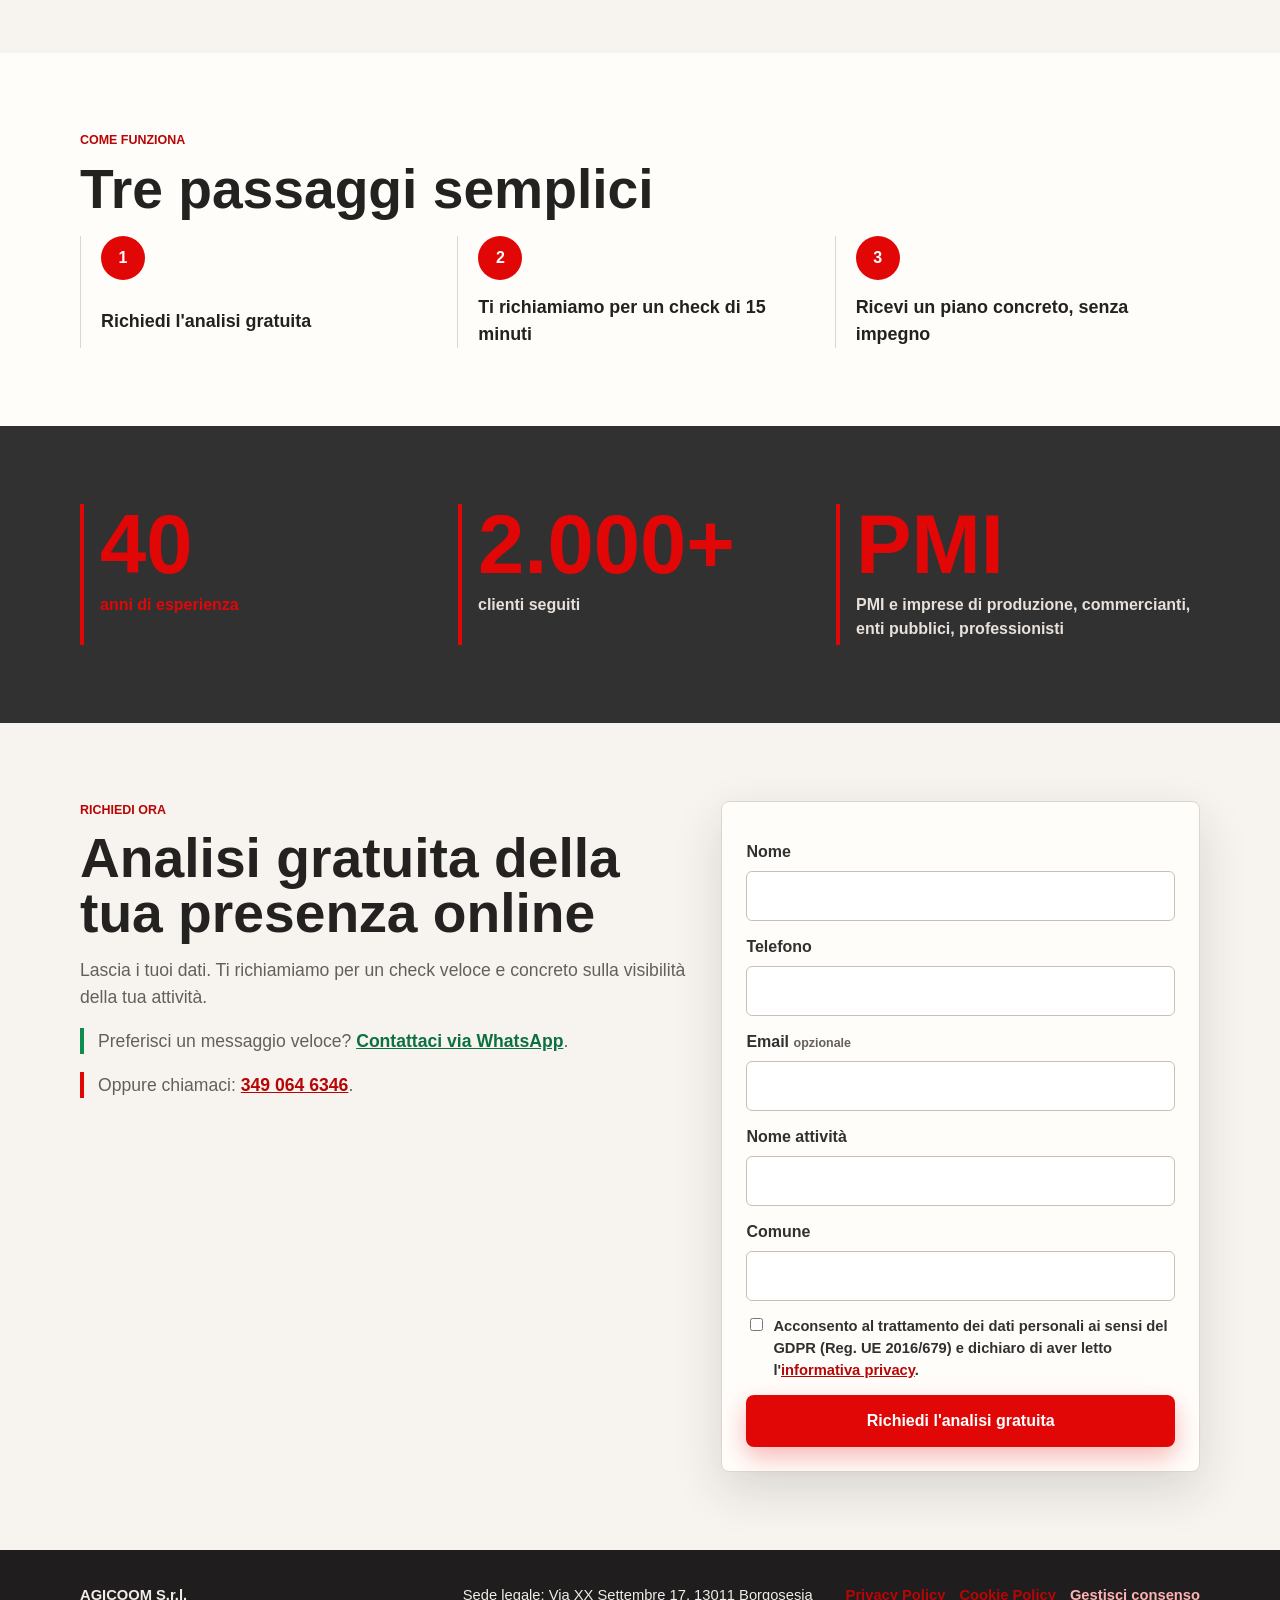
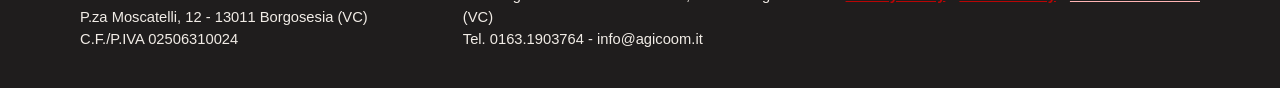
==== commit 0232574a: "Highlight experience counters" ====
--- a/index.html
+++ b/index.html
@@ -121,7 +121,7 @@
           <div class="counter-grid" aria-label="Esperienza AGICOOM">
             <div>
               <strong>40</strong>
-              <span>anni di esperienza</span>
+              <span class="counter-highlight">anni di esperienza</span>
             </div>
             <div>
               <strong>2.000+</strong>
--- a/styles.css
+++ b/styles.css
@@ -66,7 +66,7 @@
 
 .brand {
   display: block;
-  width: 142px;
+  width: 170px;
   margin-left: max(16px, calc((100vw - var(--max)) / 2));
   text-decoration: none;
 }
@@ -381,6 +381,7 @@
   font-size: clamp(2.6rem, 13vw, 5.2rem);
   line-height: 0.9;
   letter-spacing: 0;
+  color: var(--accent);
 }
 
 .counter-grid span {
@@ -388,6 +389,10 @@
   margin-top: 10px;
   color: #e8e0da;
   font-weight: 800;
+}
+
+.counter-grid .counter-highlight {
+  color: var(--accent);
 }
 
 .form-section {
@@ -624,7 +629,7 @@
 
 @media (min-width: 760px) {
   .brand {
-    width: 184px;
+    width: 221px;
   }
 
   .section-band {
